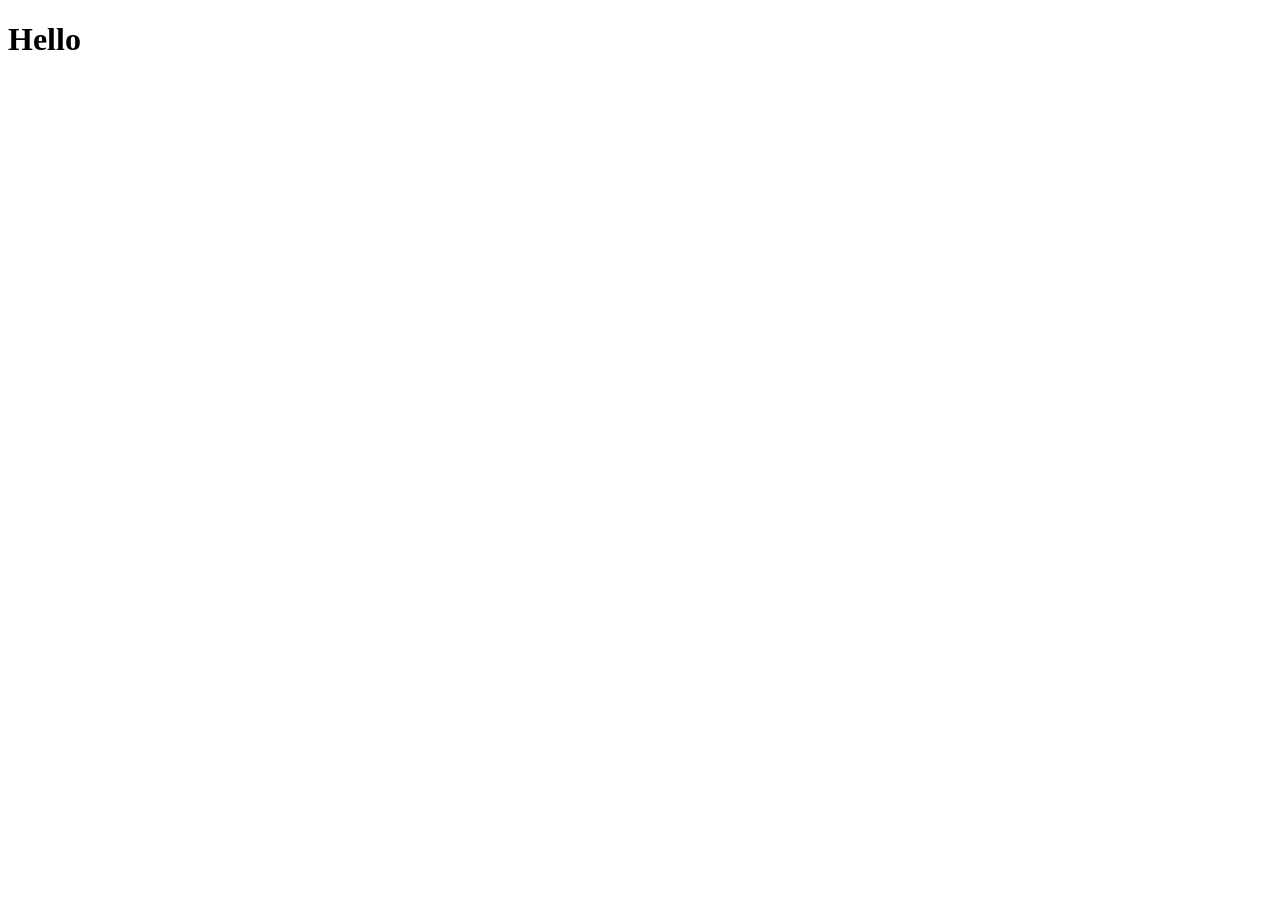
==== index.html @ ab918316 "Create index.html" ====
<!DOCTYPE html>
<html lang="en">
<head>
    <meta charset="UTF-8">
    <meta name="viewport" content="width=device-width, initial-scale=1.0">
    <title>Welcome</title>
</head>
<body>
    <h1>Hello</h1>
</body>
</html>
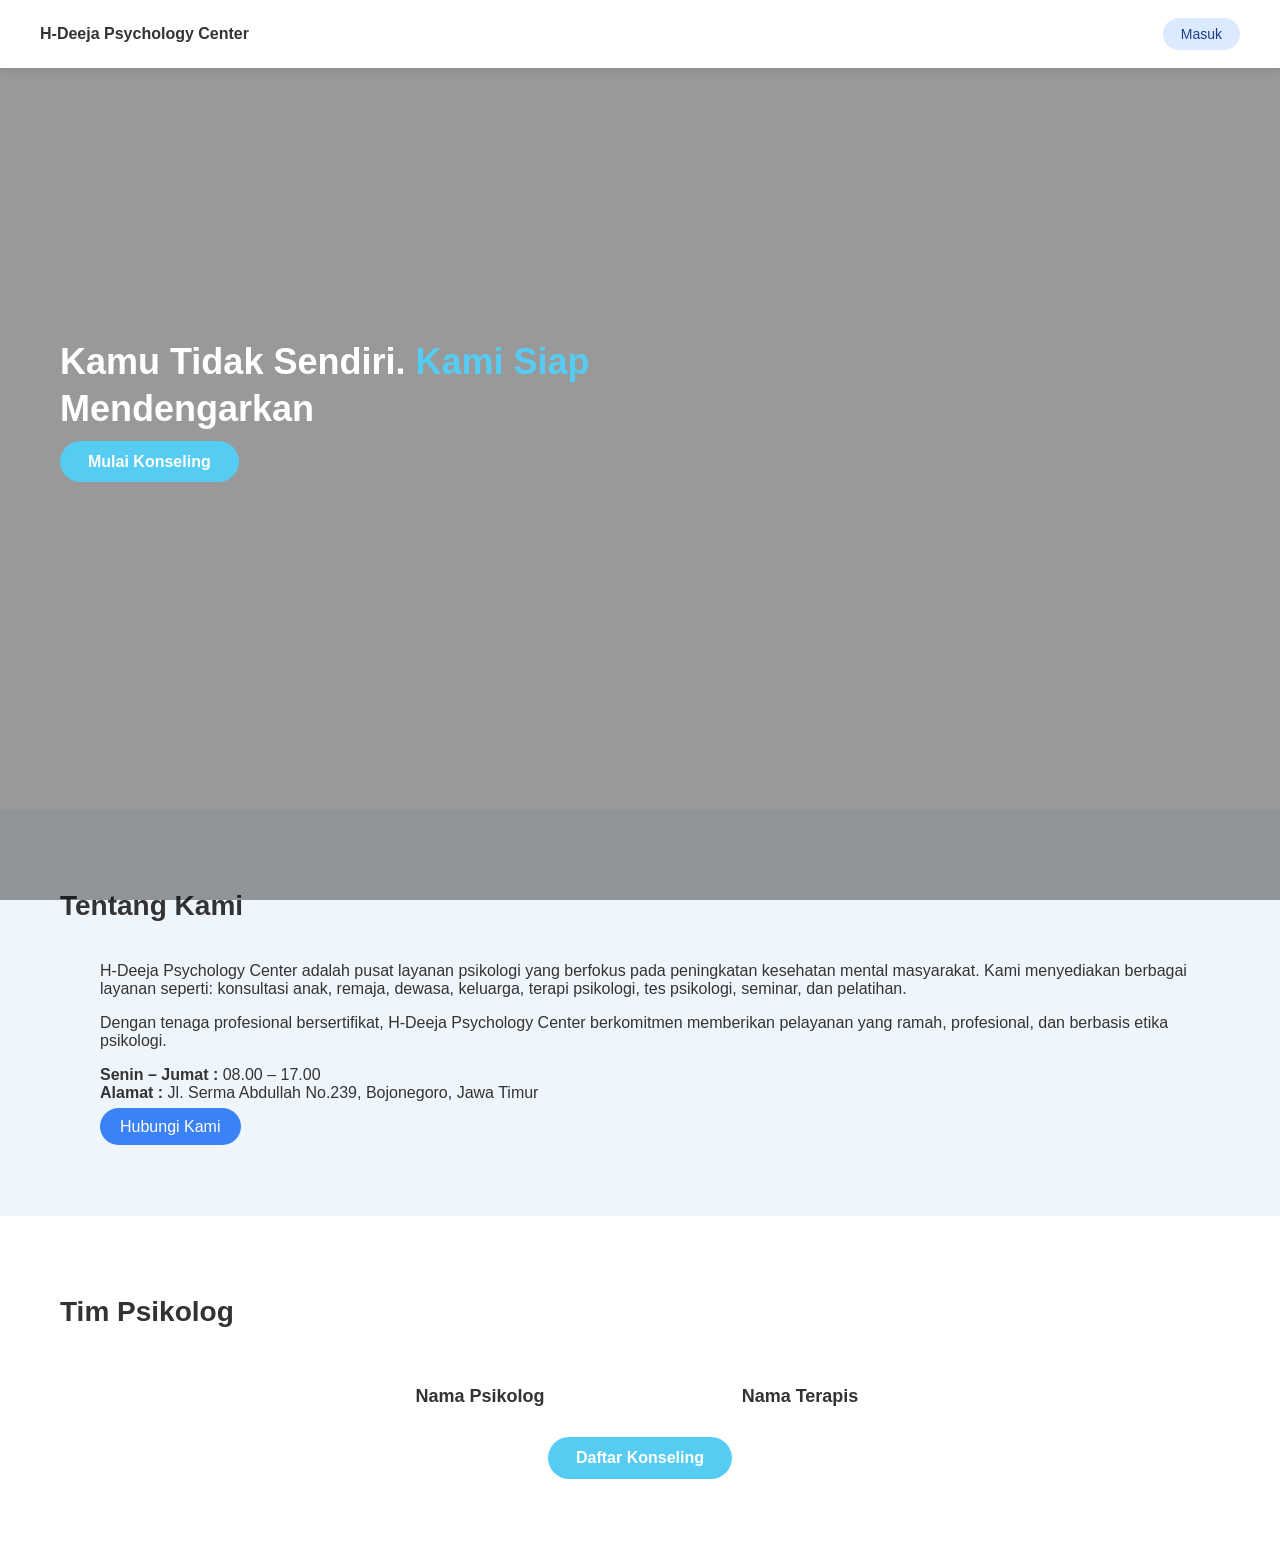
==== commit 60f4e9b0: "a" ====
--- a/index.html
+++ b/index.html
@@ -1,11 +1,79 @@
 <!DOCTYPE html>
-<html lang="en">
+<html lang="id">
 <head>
     <meta charset="UTF-8">
     <meta name="viewport" content="width=device-width, initial-scale=1.0">
-    <title>Welcome</title>
+    <title>H-Deeja Psychology Center</title>
+    <link rel="stylesheet" href="style.css">
 </head>
 <body>
-    <h1>Hello</h1>
+
+    <!-- NAVBAR -->
+    <header class="navbar">
+        <div class="logo">H-Deeja Psychology Center</div>
+        <a href="../auth/login.html" class="btn-login">Masuk</a>
+    </header>
+
+    <!-- HERO SECTION -->
+    <section class="hero">
+        <div class="overlay"></div>
+        <div class="hero-content">
+            <h1>Kamu Tidak Sendiri. <span>Kami Siap</span> Mendengarkan</h1>
+            <a href="#" class="btn-primary">Mulai Konseling</a>
+        </div>
+    </section>
+
+    <!-- TENTANG KAMI -->
+    <section class="about">
+        <h2>Tentang Kami</h2>
+
+        <div class="about-container">
+            <div class="about-img">
+                <img src="https://via.placeholder.com/350x350" alt="">
+            </div>
+
+            <div class="about-text">
+                <p>
+                    H-Deeja Psychology Center adalah pusat layanan psikologi yang berfokus pada peningkatan kesehatan mental masyarakat.
+                    Kami menyediakan berbagai layanan seperti: konsultasi anak, remaja, dewasa, keluarga, terapi psikologi, tes psikologi,
+                    seminar, dan pelatihan.
+                </p>
+
+                <p>
+                    Dengan tenaga profesional bersertifikat, 
+                    H-Deeja Psychology Center berkomitmen memberikan pelayanan yang ramah, profesional, dan berbasis etika psikologi.
+                </p>
+
+                <p class="info">
+                    <strong>Senin – Jumat :</strong> 08.00 – 17.00<br>
+                    <strong>Alamat :</strong> Jl. Serma Abdullah No.239, Bojonegoro, Jawa Timur
+                </p>
+
+                <a href="#" class="btn-secondary">Hubungi Kami</a>
+            </div>
+        </div>
+    </section>
+
+    <!-- TIM PSIKOLOG -->
+    <section class="team">
+        <h2>Tim Psikolog</h2>
+
+        <div class="team-container">
+
+            <div class="team-card">
+                <img src="https://via.placeholder.com/350x350" alt="">
+                <h3>Nama Psikolog</h3>
+            </div>
+
+            <div class="team-card">
+                <img src="https://via.placeholder.com/350x350" alt="">
+                <h3>Nama Terapis</h3>
+            </div>
+
+        </div>
+
+        <a href="#" class="btn-primary center">Daftar Konseling</a>
+    </section>
+
 </body>
-</html>+</html>
--- a/style.css
+++ b/style.css
@@ -0,0 +1,171 @@
+/* FONT & RESET */
+* {
+    margin: 0;
+    padding: 0;
+    box-sizing: border-box;
+    font-family: "Poppins", sans-serif;
+}
+
+body {
+    color: #333;
+    background: #fff;
+}
+
+/* NAVBAR */
+.navbar {
+    width: 100%;
+    padding: 18px 40px;
+    display: flex;
+    justify-content: space-between;
+    align-items: center;
+    background: white;
+    position: fixed;
+    top: 0;
+    left: 0;
+    z-index: 100;
+    box-shadow: 0 2px 10px rgba(0,0,0,0.1);
+}
+
+.logo {
+    font-weight: 600;
+}
+
+.btn-login {
+    padding: 8px 18px;
+    border-radius: 25px;
+    background: #dbeafe;
+    color: #1e3a8a;
+    text-decoration: none;
+    font-size: 14px;
+}
+
+/* HERO */
+.hero {
+    height: 90vh;
+    background: image(klinik.jpg)
+    position: relative;
+    display: flex;
+    align-items: center;
+    padding-left: 60px;
+}
+
+.overlay {
+    position: absolute;
+    inset: 0;
+    background: rgba(0,0,0,0.4);
+}
+
+.hero-content {
+    position: relative;
+    max-width: 550px;
+    color: white;
+}
+
+.hero-content h1 {
+    font-size: 36px;
+    line-height: 1.3;
+    margin-bottom: 20px;
+}
+
+.hero-content span {
+    color: #56ccf2;
+}
+
+.btn-primary {
+    padding: 12px 28px;
+    background: #56ccf2;
+    color: white;
+    text-decoration: none;
+    border-radius: 25px;
+    font-weight: 600;
+}
+
+.center {
+    display: block;
+    margin: 30px auto 0 auto;
+    width: fit-content;
+}
+
+/* ABOUT */
+.about {
+    padding: 80px 60px;
+    background: #eef6fc;
+}
+
+.about h2 {
+    font-size: 28px;
+    margin-bottom: 40px;
+}
+
+.about-container {
+    display: flex;
+    gap: 40px;
+    align-items: center;
+}
+
+.about-img img {
+    border-radius: 10px;
+    width: 100%;
+}
+
+.about-text p {
+    margin-bottom: 16px;
+}
+
+.btn-secondary {
+    padding: 10px 20px;
+    background: #3b82f6;
+    color: white;
+    border-radius: 25px;
+    text-decoration: none;
+}
+
+/* TEAM */
+.team {
+    padding: 80px 60px;
+}
+
+.team h2 {
+    font-size: 28px;
+    margin-bottom: 40px;
+}
+
+.team-container {
+    display: flex;
+    justify-content: center;
+    gap: 40px;
+}
+
+.team-card {
+    width: 280px;
+    text-align: center;
+}
+
+.team-card img {
+    width: 100%;
+    border-radius: 15px;
+    margin-bottom: 12px;
+}
+
+.team-card h3 {
+    font-size: 18px;
+}
+
+/* RESPONSIVE */
+@media (max-width: 768px) {
+
+    .hero {
+        padding-left: 20px;
+        justify-content: center;
+        text-align: center;
+    }
+
+    .about-container {
+        flex-direction: column;
+    }
+
+    .team-container {
+        flex-direction: column;
+        align-items: center;
+    }
+}
